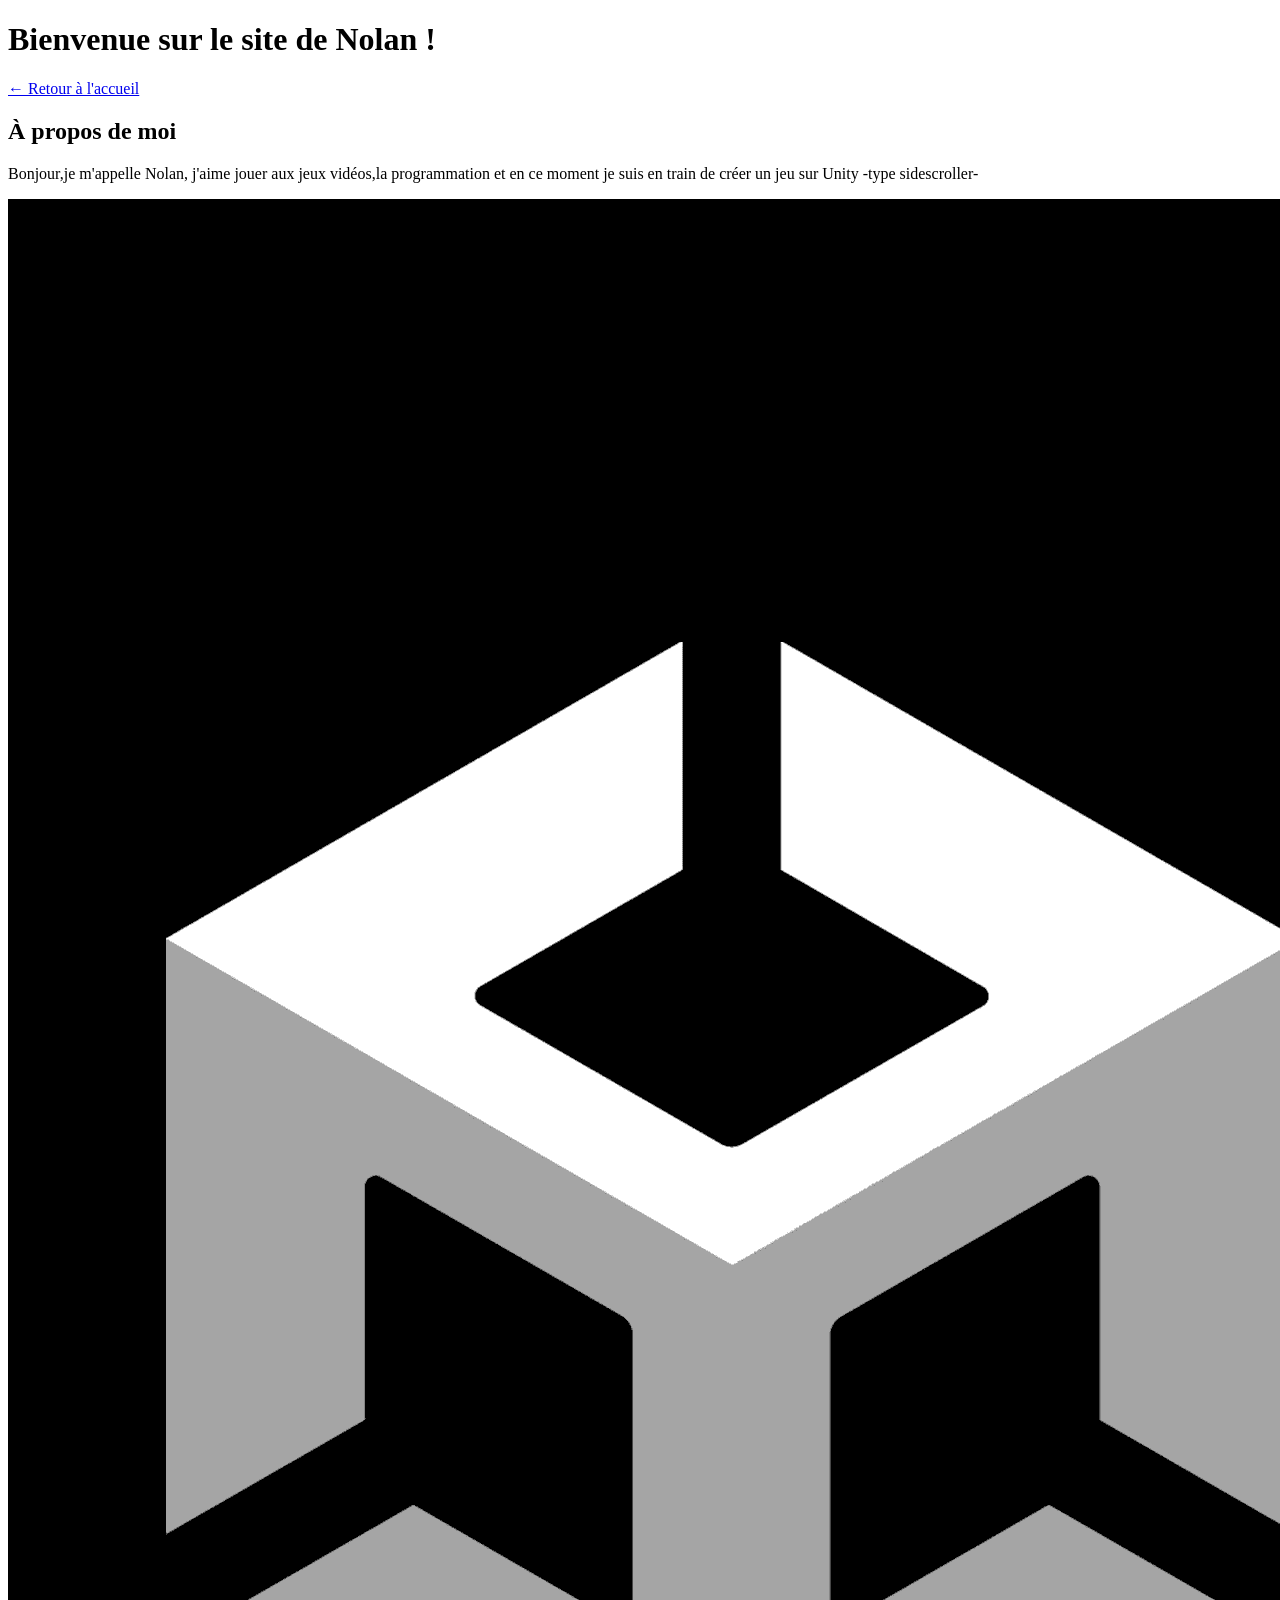
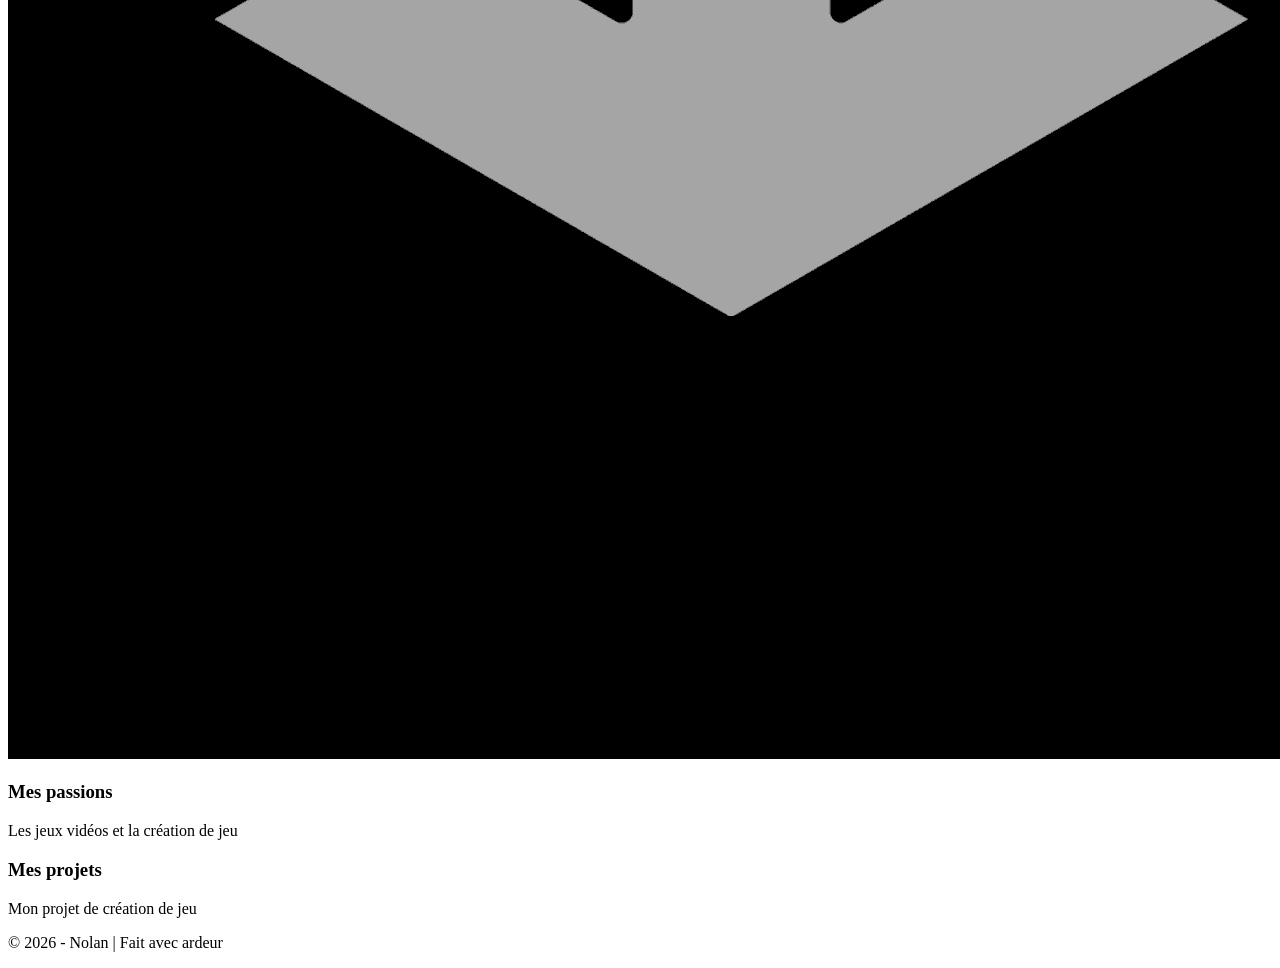
==== nolan.html @ 76e8fc0e "Ajout du portfolio de Nolan" ====
<!DOCTYPE html>
<html lang="fr">
<head>
<meta charset="UTF-8">
<meta name="viewport" content="width=device-width, initial-scale=1.0">
<title>Mon Portfolio - Nolan </title>
<link rel="stylesheet" href="style.css">
</head>
<body>
<header>
<h1> Bienvenue sur le site de Nolan !</h1>
<p><a href="index.html">← Retour à l'accueil</a></p>
</header>
<main>

<section>
<h2>À propos de moi</h2>
<p>Bonjour,je m'appelle Nolan, j'aime jouer aux jeux vidéos,la programmation et en ce moment je suis en train de créer un jeu sur Unity -type sidescroller-</p>
<img src="Unity-Emblem.png" alt="Logo de Unity">
<h3>Mes passions</h3>
<p>Les jeux vidéos et la création de jeu</p>
<h3>Mes projets</h3>
<p>Mon projet de création de jeu</p>
</section>
</main>
<footer>
<p>© 2026 - Nolan | Fait avec ardeur</p>
</footer>
<script src="script.js"></script>
</body>
</html>
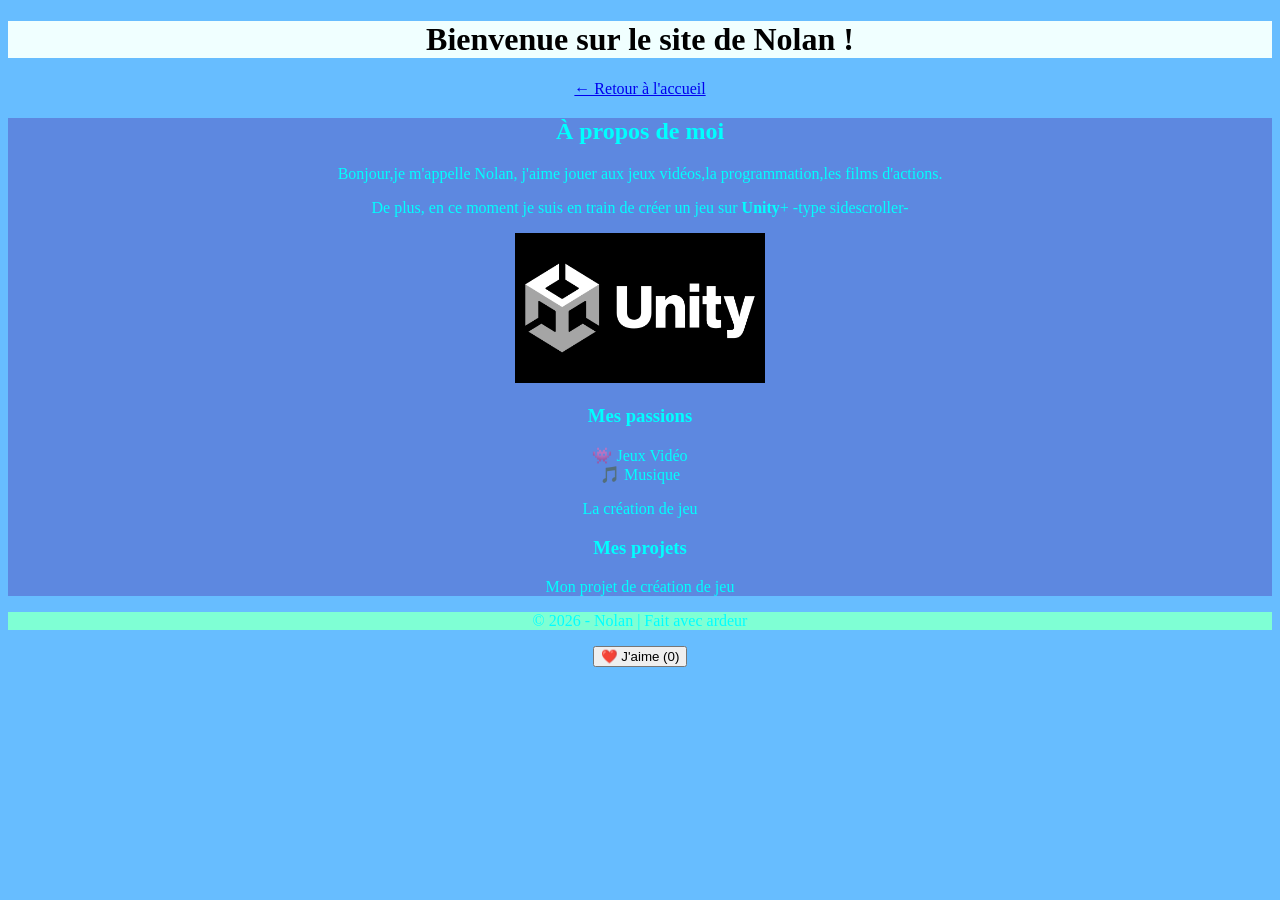
==== commit bdd290ed: "Portfolio finalisé avec style et interactivités" ====
--- a/nolan.html
+++ b/nolan.html
@@ -12,13 +12,17 @@
 <p><a href="index.html">← Retour à l'accueil</a></p>
 </header>
 <main>
-
 <section>
 <h2>À propos de moi</h2>
-<p>Bonjour,je m'appelle Nolan, j'aime jouer aux jeux vidéos,la programmation et en ce moment je suis en train de créer un jeu sur Unity -type sidescroller-</p>
-<img src="Unity-Emblem.png" alt="Logo de Unity">
+<p>Bonjour,je m'appelle Nolan, j'aime jouer aux jeux vidéos,la programmation,les films d'actions.</p>
+<p>De plus, en ce moment je suis en train de créer un jeu sur <strong>Unity</strong>+ -type sidescroller-</p>
+<img src="Unity-Emblem.png" alt="Logo de Unity" width="250" height="150">
 <h3>Mes passions</h3>
-<p>Les jeux vidéos et la création de jeu</p>
+<div class="skills-container">
+<div class="skill-tag">👾 Jeux Vidéo </div>
+<div class="skill-tag">🎵 Musique </div>
+</div>
+<p>La création de jeu </p>
 <h3>Mes projets</h3>
 <p>Mon projet de création de jeu</p>
 </section>
@@ -26,6 +30,7 @@
 <footer>
 <p>© 2026 - Nolan | Fait avec ardeur</p>
 </footer>
+<button id="mon-bouton-like" class="btn">❤️ J'aime (0) </button>
 <script src="script.js"></script>
 </body>
 </html>
--- a/style.css
+++ b/style.css
@@ -0,0 +1,25 @@
+
+header h1 {
+color: #000000;
+text-align: center;
+}
+body {
+background-color: #67bdff;
+text-align: center;
+
+}
+main {
+    background-color: rgb(93, 136, 224);
+    text-align: center;
+    
+}
+footer {
+    background-color: aquamarine;
+    text-align: center;
+}
+header h1 {
+    background-color: azure;
+}
+body {
+    color:aqua;
+}
